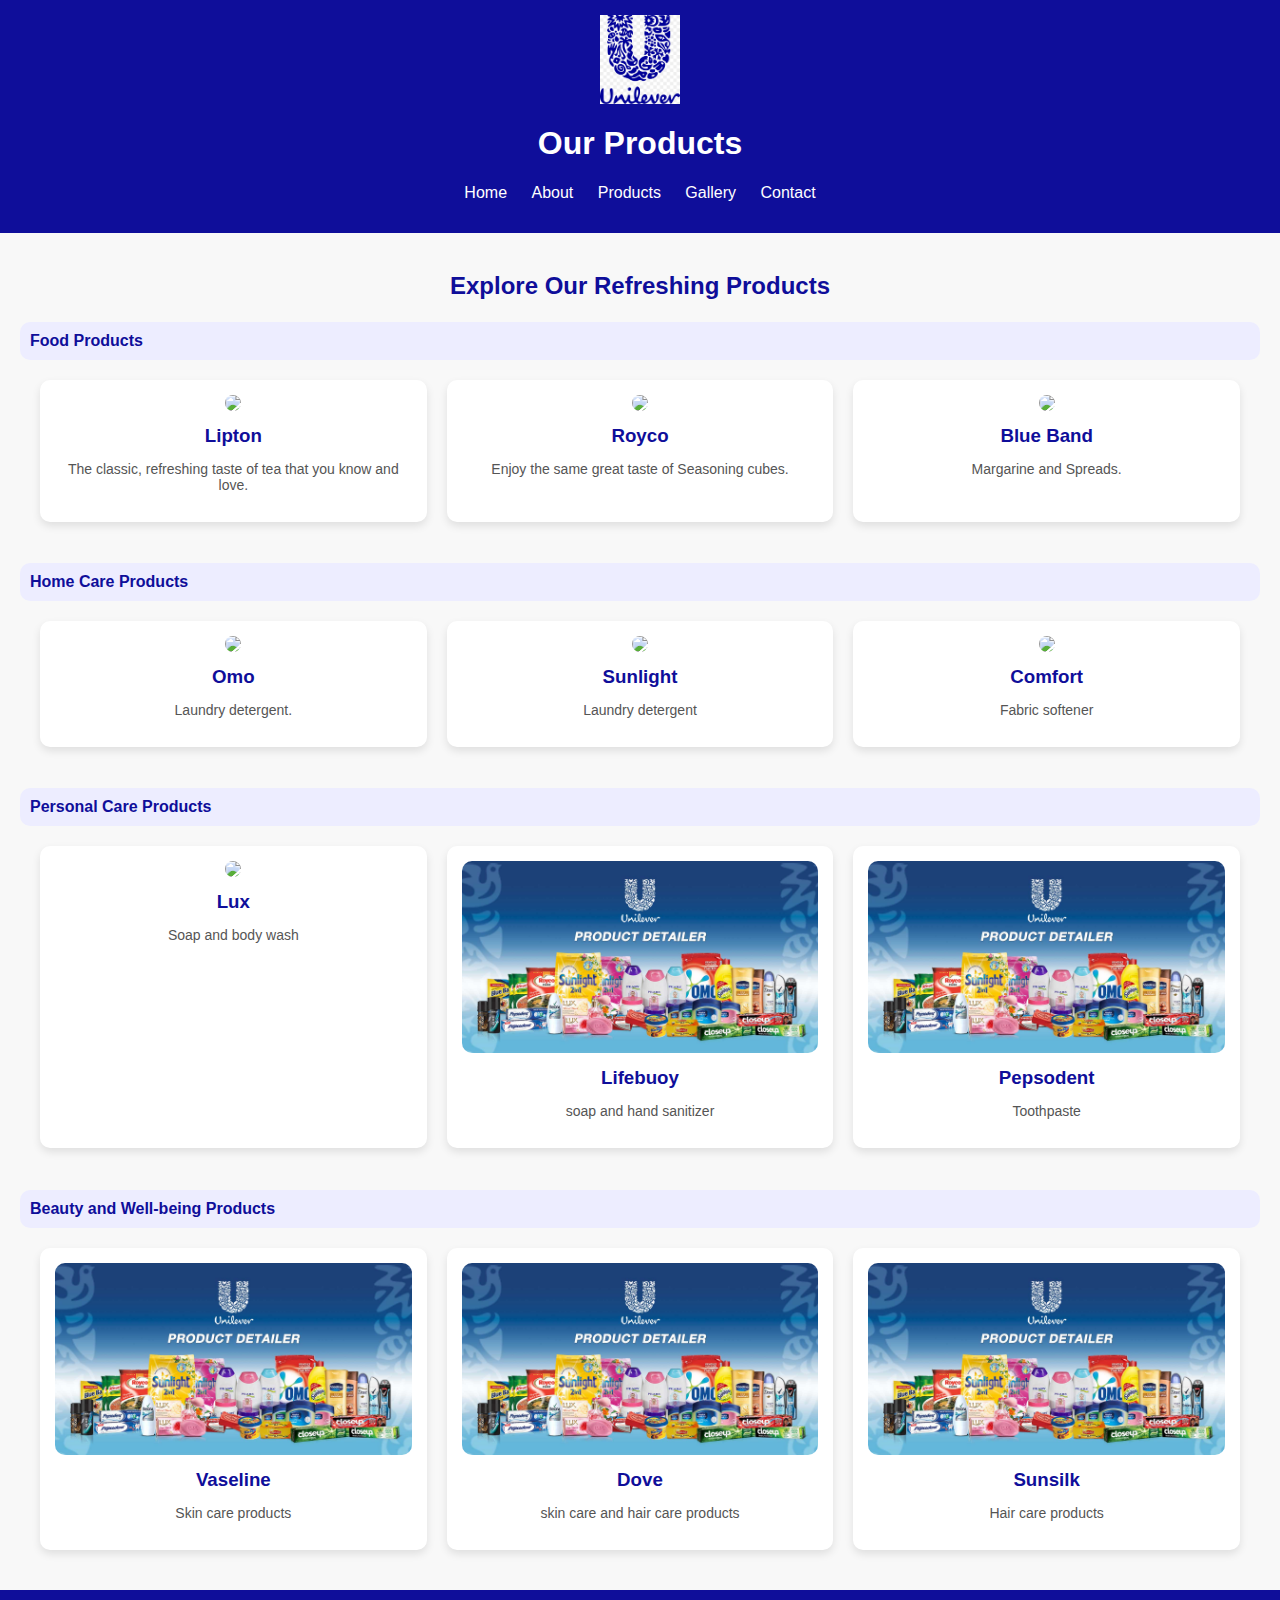
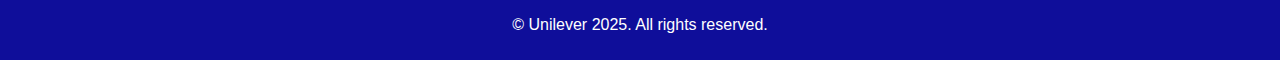
==== products.html @ 661a7040 "Update products.html" ====
<!DOCTYPE html>
<html lang="en">
<head>
    <meta charset="UTF-8">
    <meta name="viewport" content="width=device-width, initial-scale=1.0">
    <title>Our Products - Unilever Ghana</title>
    <link rel="stylesheet" href="styles.css">
</head>
<body>
    <header>
        <img src="images/logo.png" alt="Unilever Ghana Logo" class="logo">
        <h1>Our Products</h1>
        <nav>
            <ul>
                <li><a href="index.html">Home</a></li>
                <li><a href="about.html">About</a></li>
                <li><a href="products.html">Products</a></li>
                <li><a href="gallery.html">Gallery</a></li>
                <li><a href="contact.html">Contact</a></li>
            </ul>
        </nav>
    </header>
    <main>
        <section class="product-section">
            <h2>Explore Our Refreshing Products</h2>
            <h4>Food Products</h4>
            <div class="product-grid">
                <div class="product-card">
                    <img src="https://images.ctfassets.net/e8bhhtr91vp3/u57hlD2mehS7ea03vStqA/7cf1b42f85ac8c6ca43711c7c52a78ec/PNG-LPT_100ct_Plunge_2022_5000x5000.webp?w=800&h=800&q=70">
                    <h3>Lipton</h3>
                    <p>The classic, refreshing taste of tea that you know and love.</p>
                </div>
                <div class="product-card">
                    <img src="https://assets.unileversolutions.com/v1/114993727.png?im=AspectCrop=(320,320);Resize=(320,320)">
                    <h3>Royco</h3>
                    <p>Enjoy the same great taste of Seasoning cubes.</p>
                </div>
                <div class="product-card">
                    <img src="https://m.media-amazon.com/images/I/816f63NG2xL._SL1500_.jpg">
                    <h3>Blue Band</h3>
                    <p>Margarine and Spreads.</p>
                </div>
            </div>

            <h4>Home Care Products </h4>
            <div class="product-grid">
                <div class="product-card">
                    <img src="https://www.africanhut.com/cdn/shop/products/119644_2048x.jpg?v=1665558469">
                    <h3>Omo</h3>
                    <p>Laundry detergent.</p>
                </div>
                <div class="product-card">
                    <img src="https://airstall.co.za/cdn/shop/products/IMG20190825115330_540x.png?v=1566726912">
                    <h3>Sunlight</h3>
                    <p>Laundry detergent </p>
                </div>
                <div class="product-card">
                    <img src="https://www.comfortworld.co.uk/images/h0nadbhvm6m4/2cfeoWLhvAfvNKwR9OqoEA/a4778180e789c9f8fbee1f066b96bc4f/Q29tZm9ydF9XX0hlYWRlcl8yNDAweDEzNTAtMTMwMjIzLVBpbmstdjIuanBn/640w-360h/comfort-ultimate-care-header.avif">
                    <h3>Comfort</h3>
                    <p>Fabric softener </p>
                </div>
            </div>

            <h4>Personal Care Products</h4>
            <div class="product-grid">
                <div class="product-card">
                    <img src="https://www.savemari.com/uploads/advert_images/4145-0-74235100-1586780621.jpeg">
                    <h3>Lux</h3>
                    <p>Soap and body wash</p>
                </div>
                <div class="product-card">
                    <img src="images/image3.jpg">
                    <h3>Lifebuoy</h3>
                    <p>soap and hand sanitizer</p>
                </div>
                <div class="product-card">
                    <img src="images/image3.jpg">
                    <h3>Pepsodent</h3>
                    <p>Toothpaste</p>
                </div>
            </div>

            <h4>Beauty and Well-being Products</h4>
            <div class="product-grid">
                <div class="product-card">
                    <img src="images/image3.jpg">
                    <h3>Vaseline</h3>
                    <p>Skin care products</p>
                </div>
                <div class="product-card">
                    <img src="images/image3.jpg">
                    <h3>Dove</h3>
                    <p>skin care and hair care products</p>
                </div>
                <div class="product-card">
                    <img src="images/image3.jpg">
                    <h3>Sunsilk</h3>
                    <p>Hair care products</p>
                </div>
            </div>
        </section>
    </main>
    <footer>
        <p>&copy; Unilever 2025. All rights reserved.</p>
    </footer>
</body>
</html>
---- styles.css ----
body {
    font-family: Arial, sans-serif;
    margin: 0;
    padding: 0;
    background-color: #f8f8f8;
    color: #0F0E9A;
}

header {
    background-color: #0F0E9A;
    color: white;
    padding: 15px;
    text-align: center;
}

.logo {
    max-width: 80px;
    display: flex;
    margin: 0 auto;
}

nav ul {
    list-style-type: none;
    padding: 0;
}

nav ul li {
    display: inline;
    margin: 0 10px;
}

nav ul li a {
    color: white;
    text-decoration: none;
}

.banner {
    width: 100%;
    height: auto;
}

.gallery-grid {
    display: grid;
    grid-template-columns: repeat(auto-fit, minmax(200px, 1fr));
    gap: 10px;
    padding: 20px;
}

.gallery-grid img {
    width: 100%;
    height: auto;
    border-radius: 5px;
}

footer {
    text-align: center;
    padding: 10px;
    background-color: #0F0E9A;
    color: white;
}

/* Product Page Styles */
.product-section {
    text-align: center;
    padding: 20px;
}

.product-grid {
    display: grid;
    grid-template-columns: repeat(auto-fit, minmax(250px, 1fr));
    gap: 20px;
    padding: 20px;
}

.product-card {
    background: white;
    border-radius: 10px;
    box-shadow: 0px 4px 8px rgba(0, 0, 0, 0.1);
    padding: 15px;
    transition: transform 0.3s ease-in-out;
    text-align: center;
}

.product-card:hover {
    transform: scale(1.05);
}

.product-card img {
    width: 100%;
    border-radius: 10px;
}

.product-card h3 {
    margin: 10px 0;
    color: #0F0E9A;
}

.product-card p {
    font-size: 14px;
    color: #555;
}

h4{
    padding: 10px;
    border: 0px solid;
    border-radius: 10px;
    margin-bottom: 0px;
    color: #0F0E9A;
    text-align: start;
    background-color: #ededff;
}
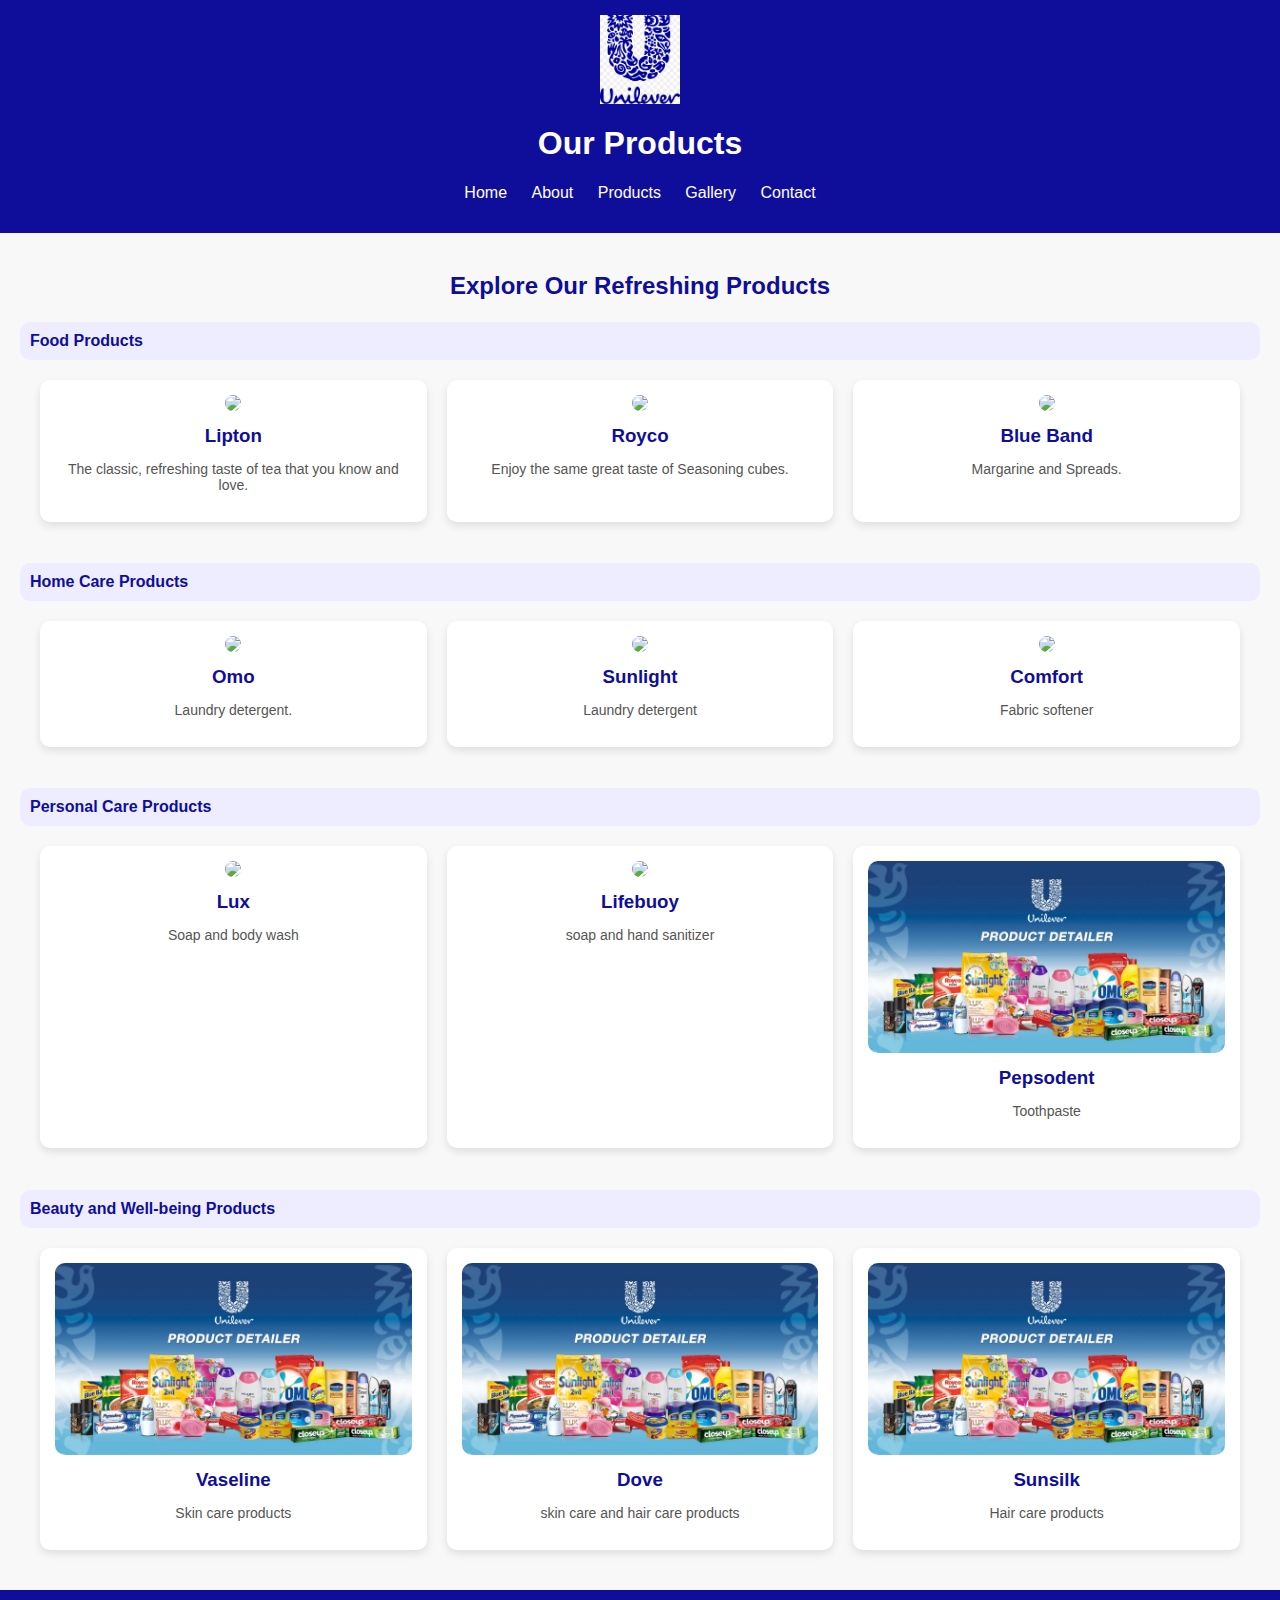
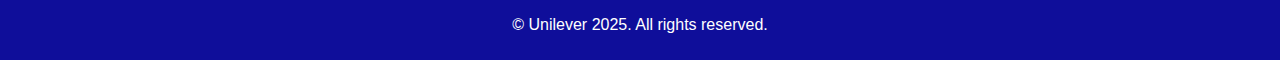
==== commit 2b710322: "Update products.html" ====
--- a/products.html
+++ b/products.html
@@ -69,7 +69,7 @@
                     <p>Soap and body wash</p>
                 </div>
                 <div class="product-card">
-                    <img src="images/image3.jpg">
+                    <img src="https://yumbiltong.com/cdn/shop/files/lifeboy.png?v=1730807838&width=600">
                     <h3>Lifebuoy</h3>
                     <p>soap and hand sanitizer</p>
                 </div>
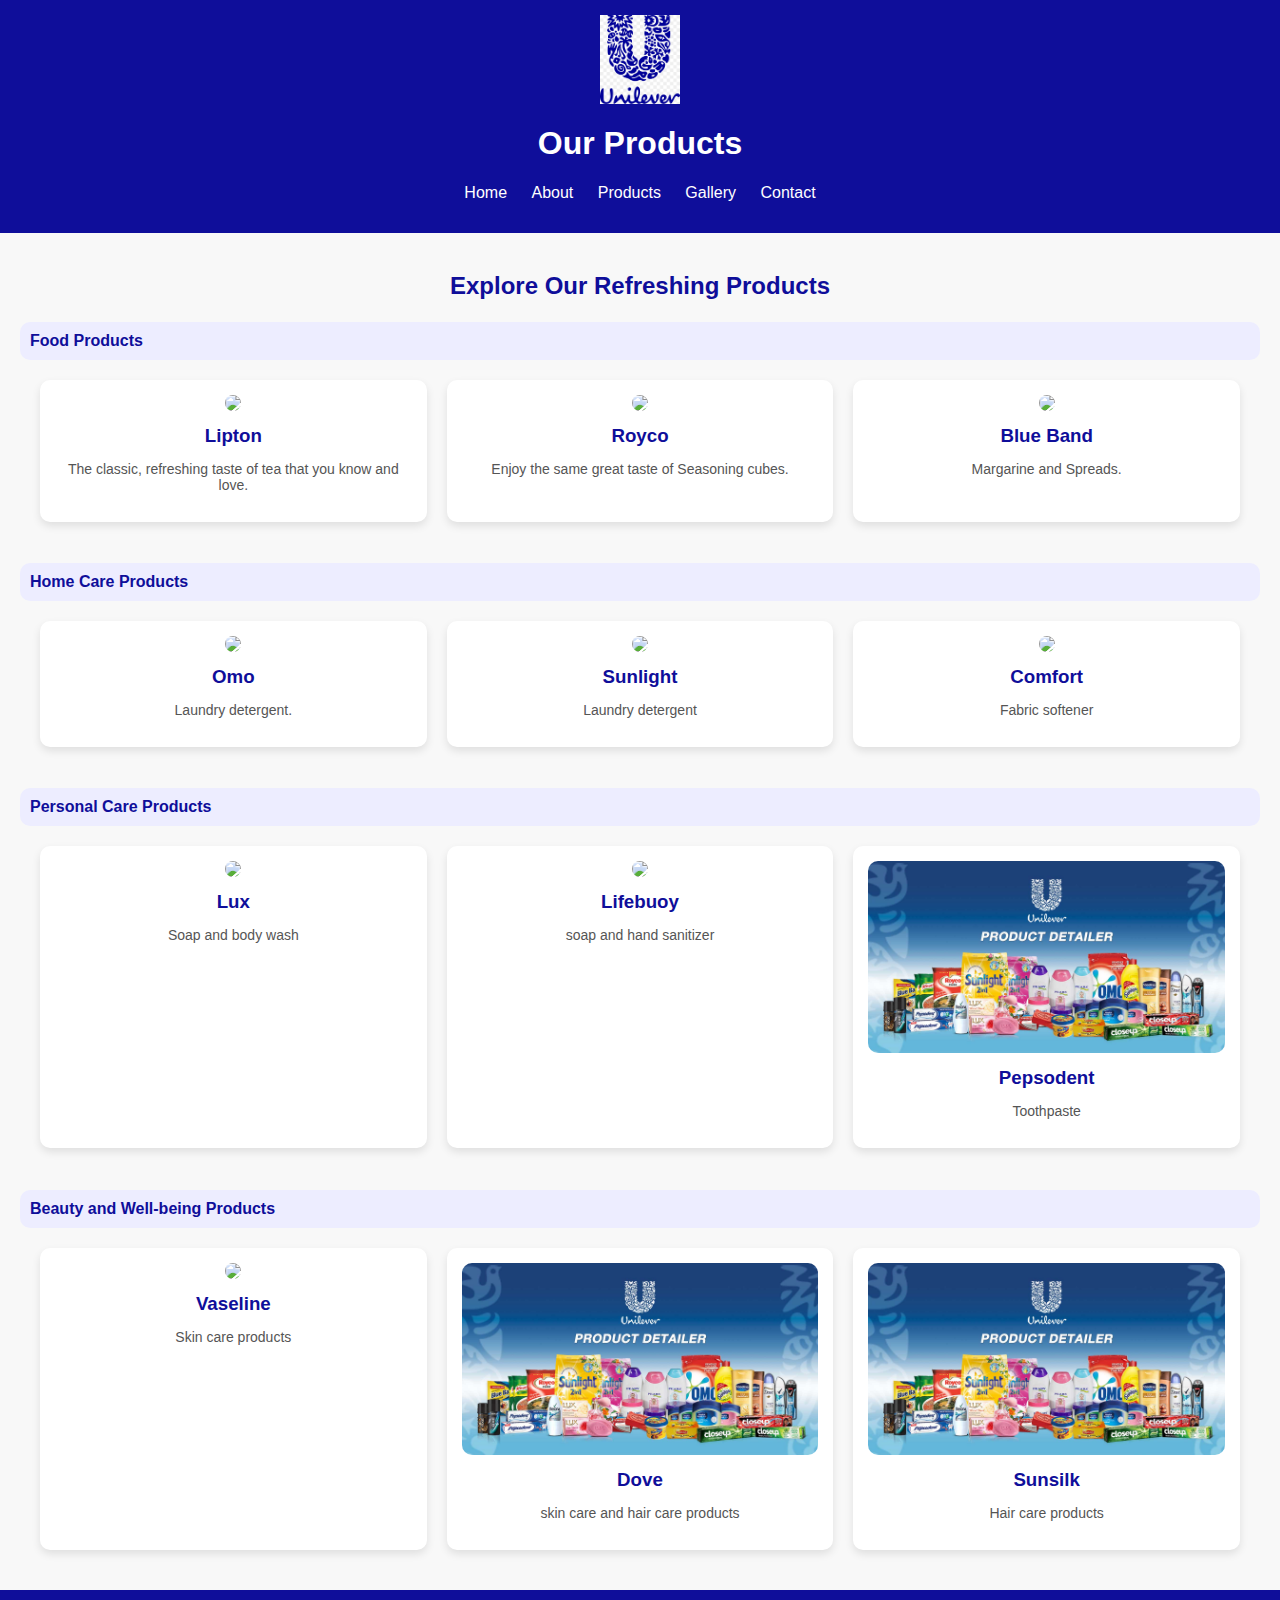
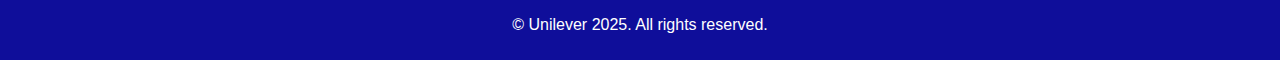
==== commit eb5f03f6: "Update products.html" ====
--- a/products.html
+++ b/products.html
@@ -83,7 +83,7 @@
             <h4>Beauty and Well-being Products</h4>
             <div class="product-grid">
                 <div class="product-card">
-                    <img src="images/image3.jpg">
+                    <img src="https://d1fqvviwdn40yu.cloudfront.net/content/images/items/SVYWB6X/gen/a-0-6Q3AS-Square500px.jpg">
                     <h3>Vaseline</h3>
                     <p>Skin care products</p>
                 </div>
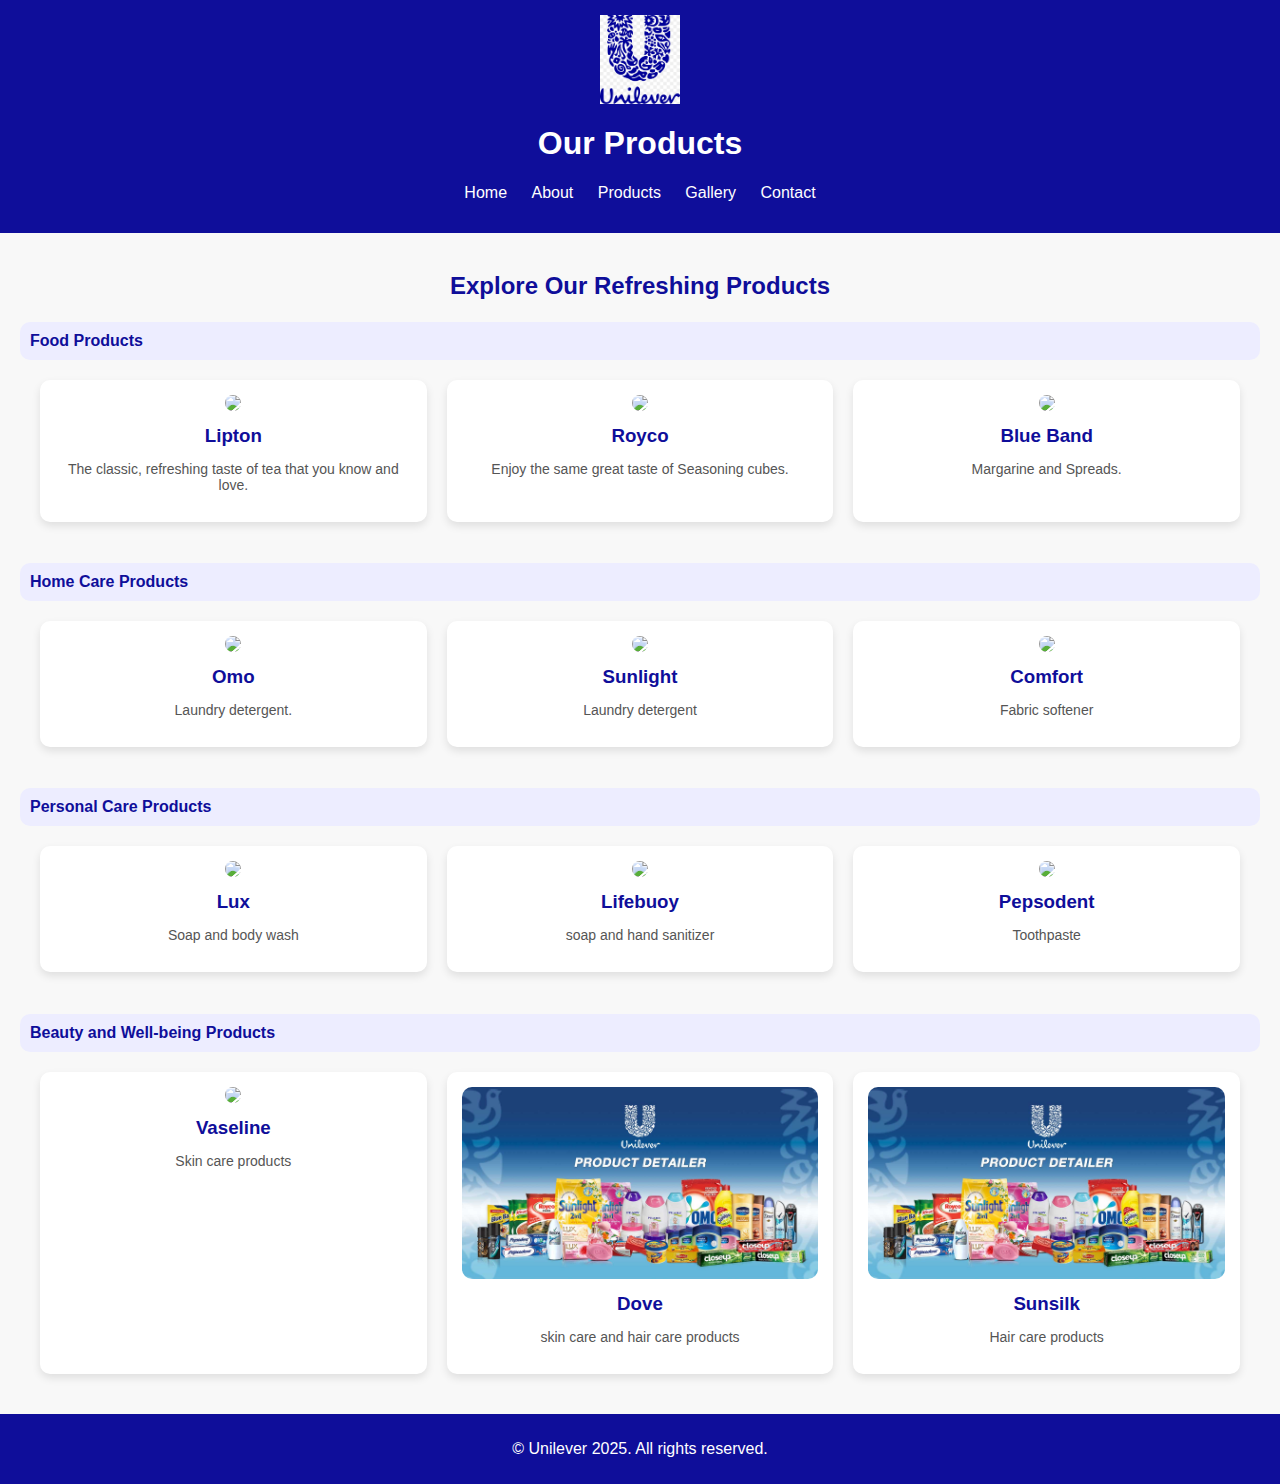
==== commit 52ef4e44: "Update products.html" ====
--- a/products.html
+++ b/products.html
@@ -74,7 +74,7 @@
                     <p>soap and hand sanitizer</p>
                 </div>
                 <div class="product-card">
-                    <img src="images/image3.jpg">
+                    <img src="https://melcom.com/media/catalog/product/cache/d0e1b0d5c74d14bfa9f7dd43ec52d082/3/9/39477_1a.jpg">
                     <h3>Pepsodent</h3>
                     <p>Toothpaste</p>
                 </div>
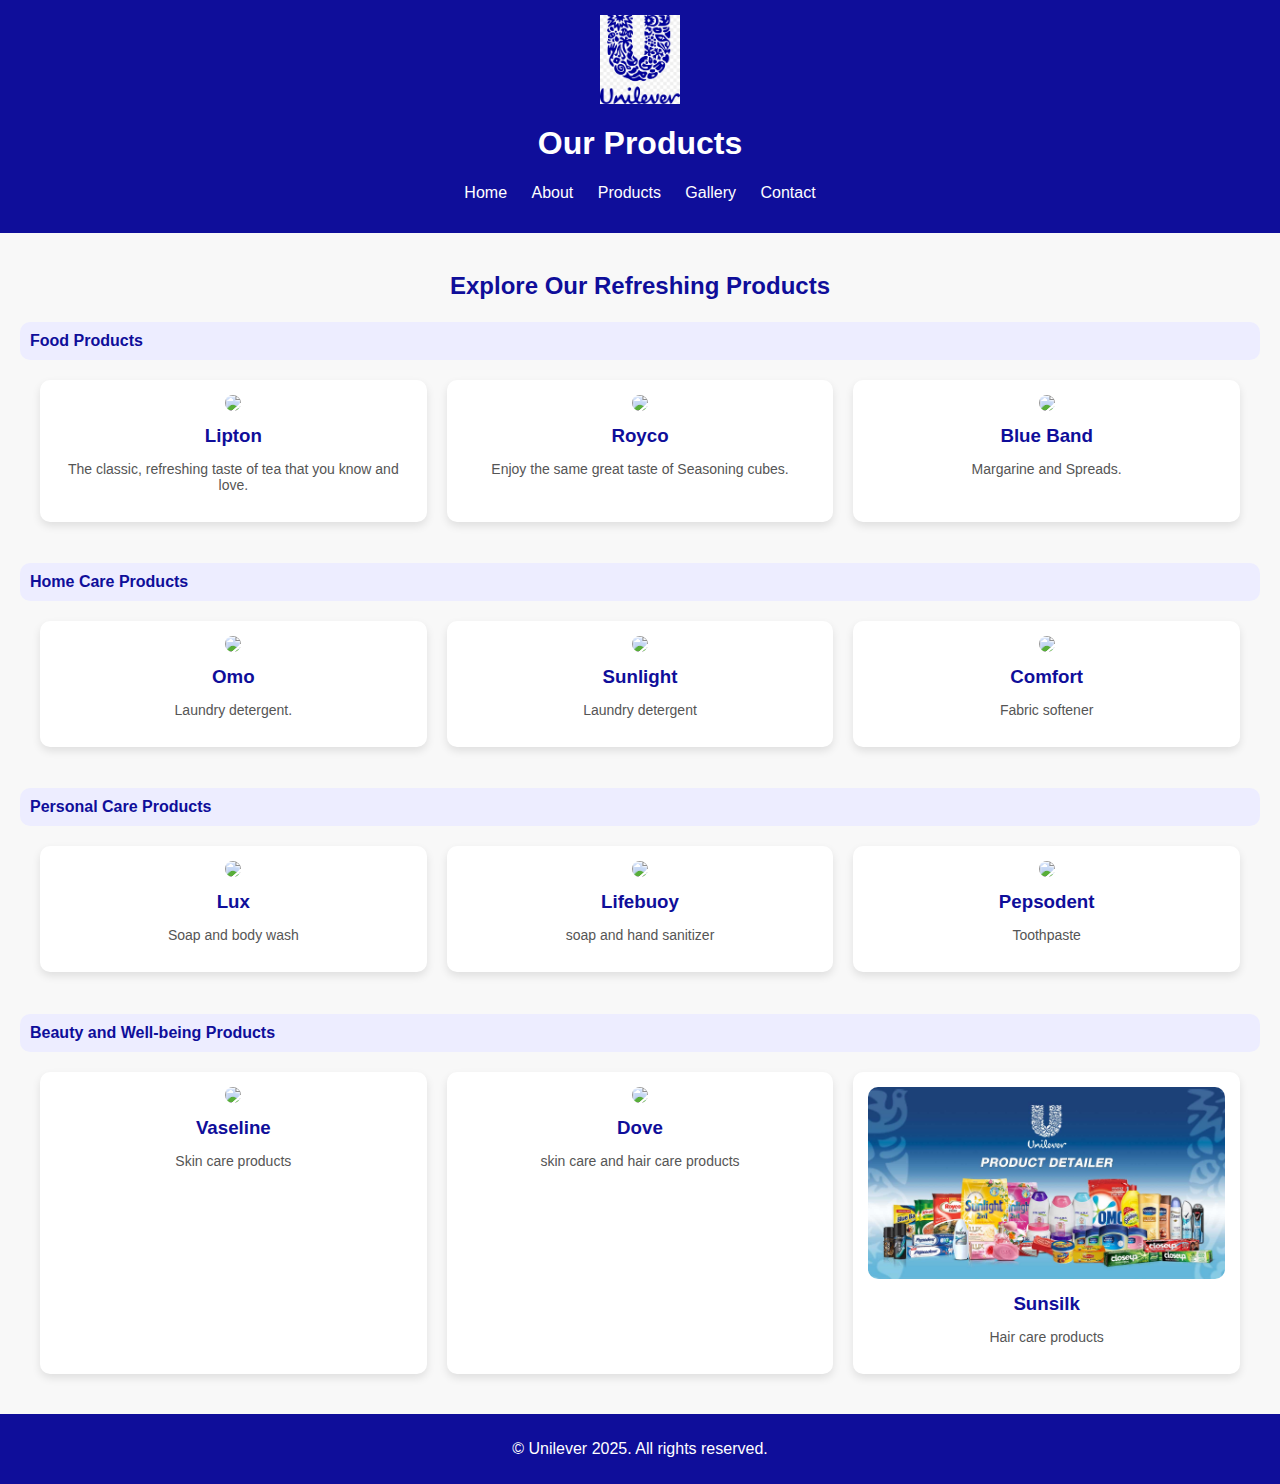
==== commit cadbf9d3: "Update products.html" ====
--- a/products.html
+++ b/products.html
@@ -88,7 +88,7 @@
                     <p>Skin care products</p>
                 </div>
                 <div class="product-card">
-                    <img src="images/image3.jpg">
+                    <img src="https://www.rosesdiscountstores.com/departments/health-beauty/">
                     <h3>Dove</h3>
                     <p>skin care and hair care products</p>
                 </div>
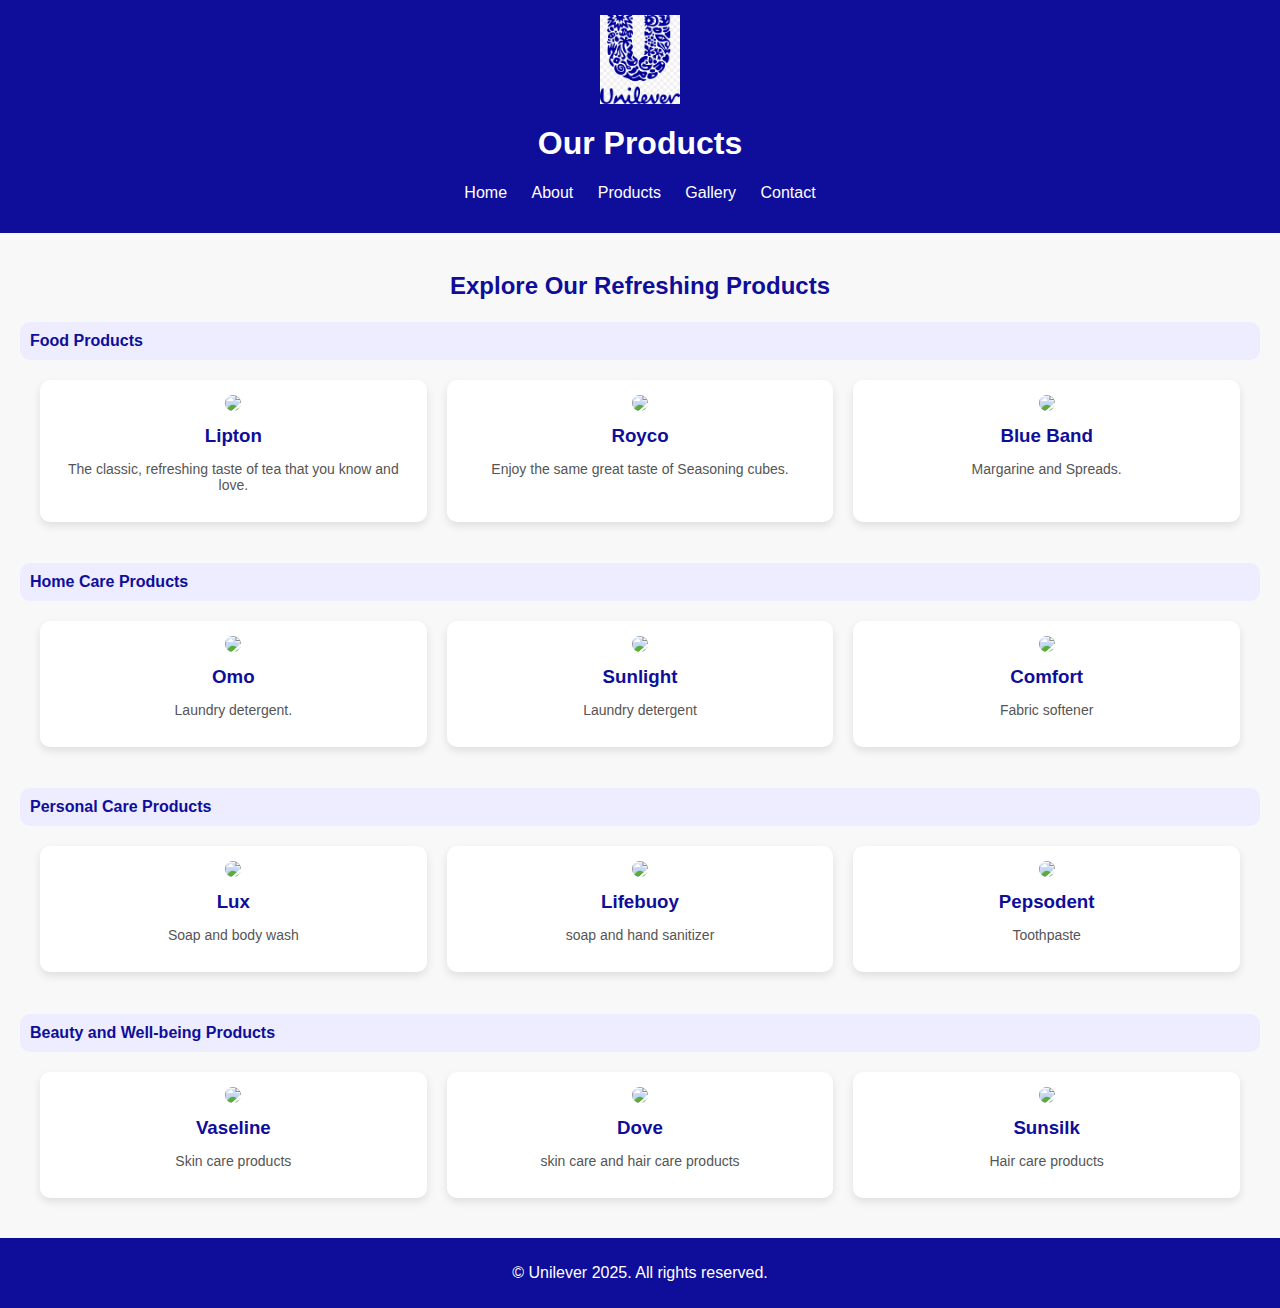
==== commit d2feb47a: "Update products.html" ====
--- a/products.html
+++ b/products.html
@@ -93,7 +93,7 @@
                     <p>skin care and hair care products</p>
                 </div>
                 <div class="product-card">
-                    <img src="images/image3.jpg">
+                    <img src="https://assets.unileversolutions.com/v1/77795302.jpg?im=AspectCrop=(618,230);Resize=(618,230)">
                     <h3>Sunsilk</h3>
                     <p>Hair care products</p>
                 </div>
